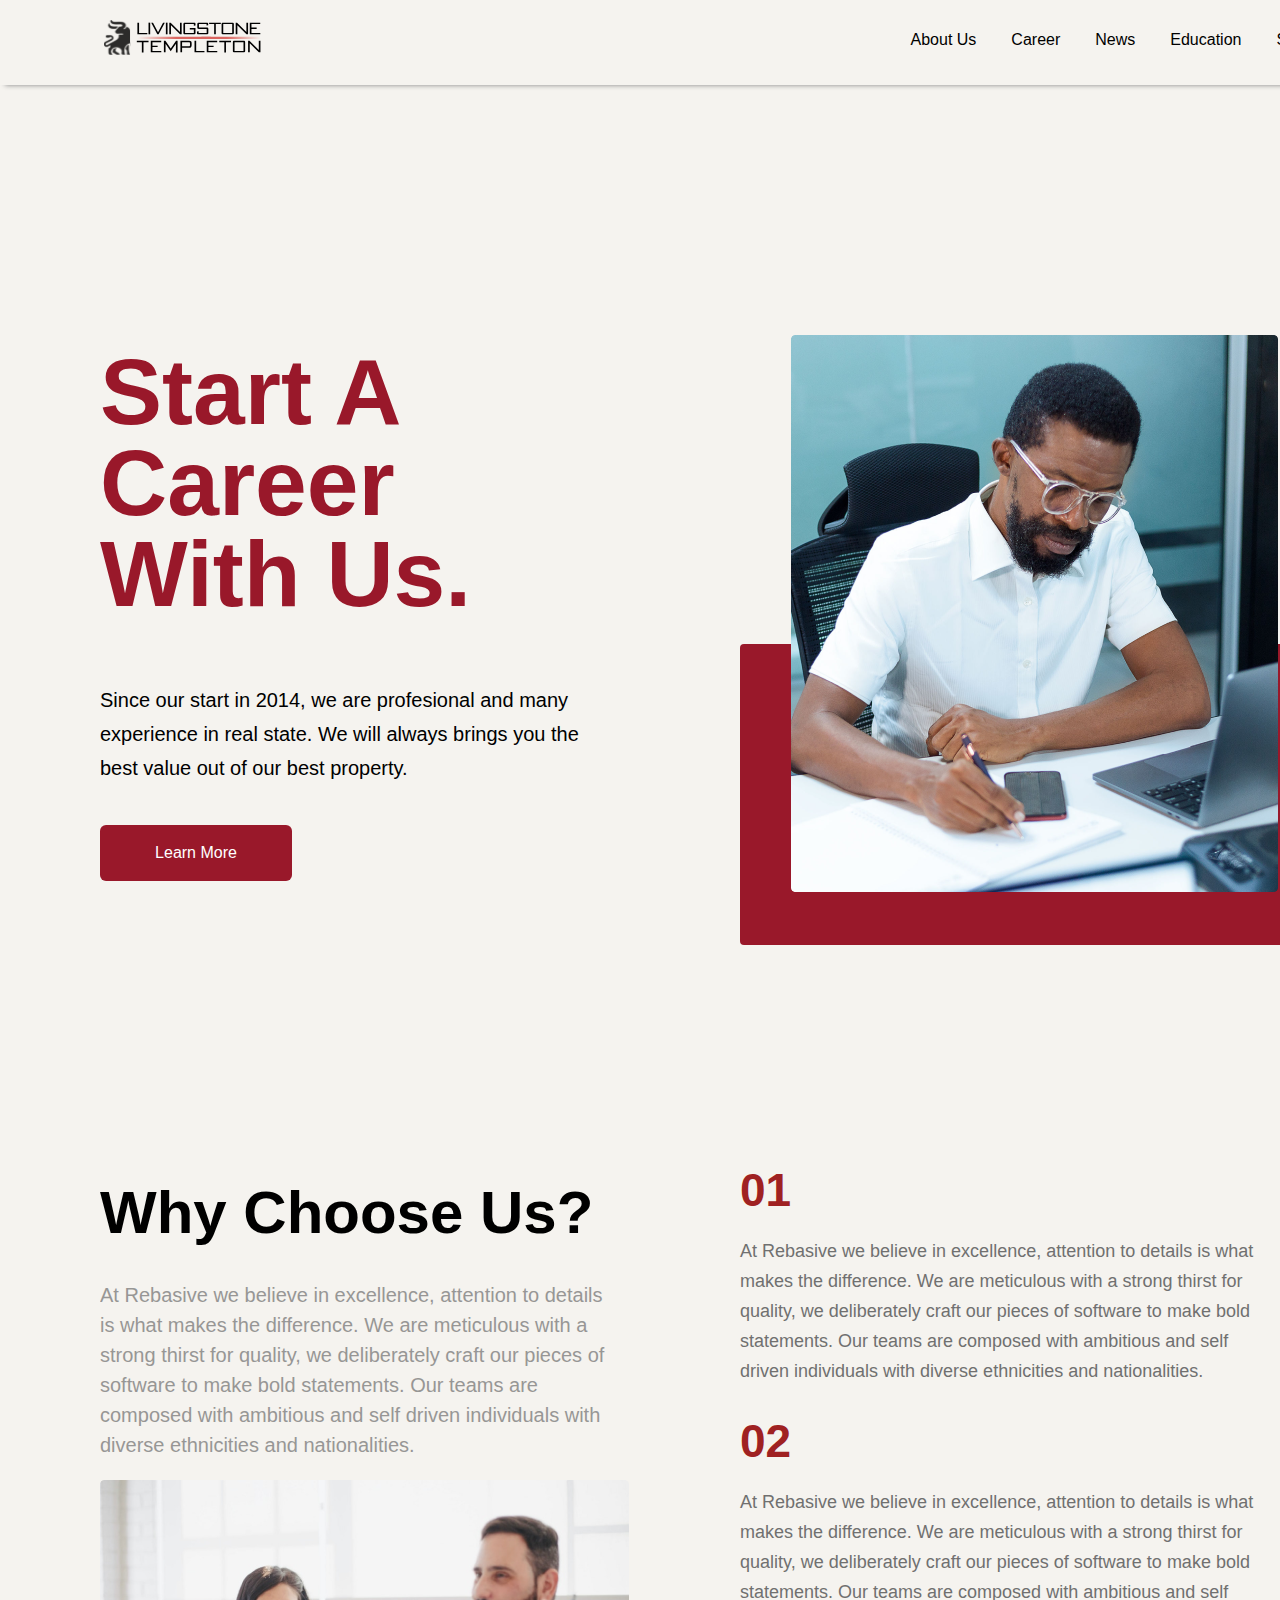
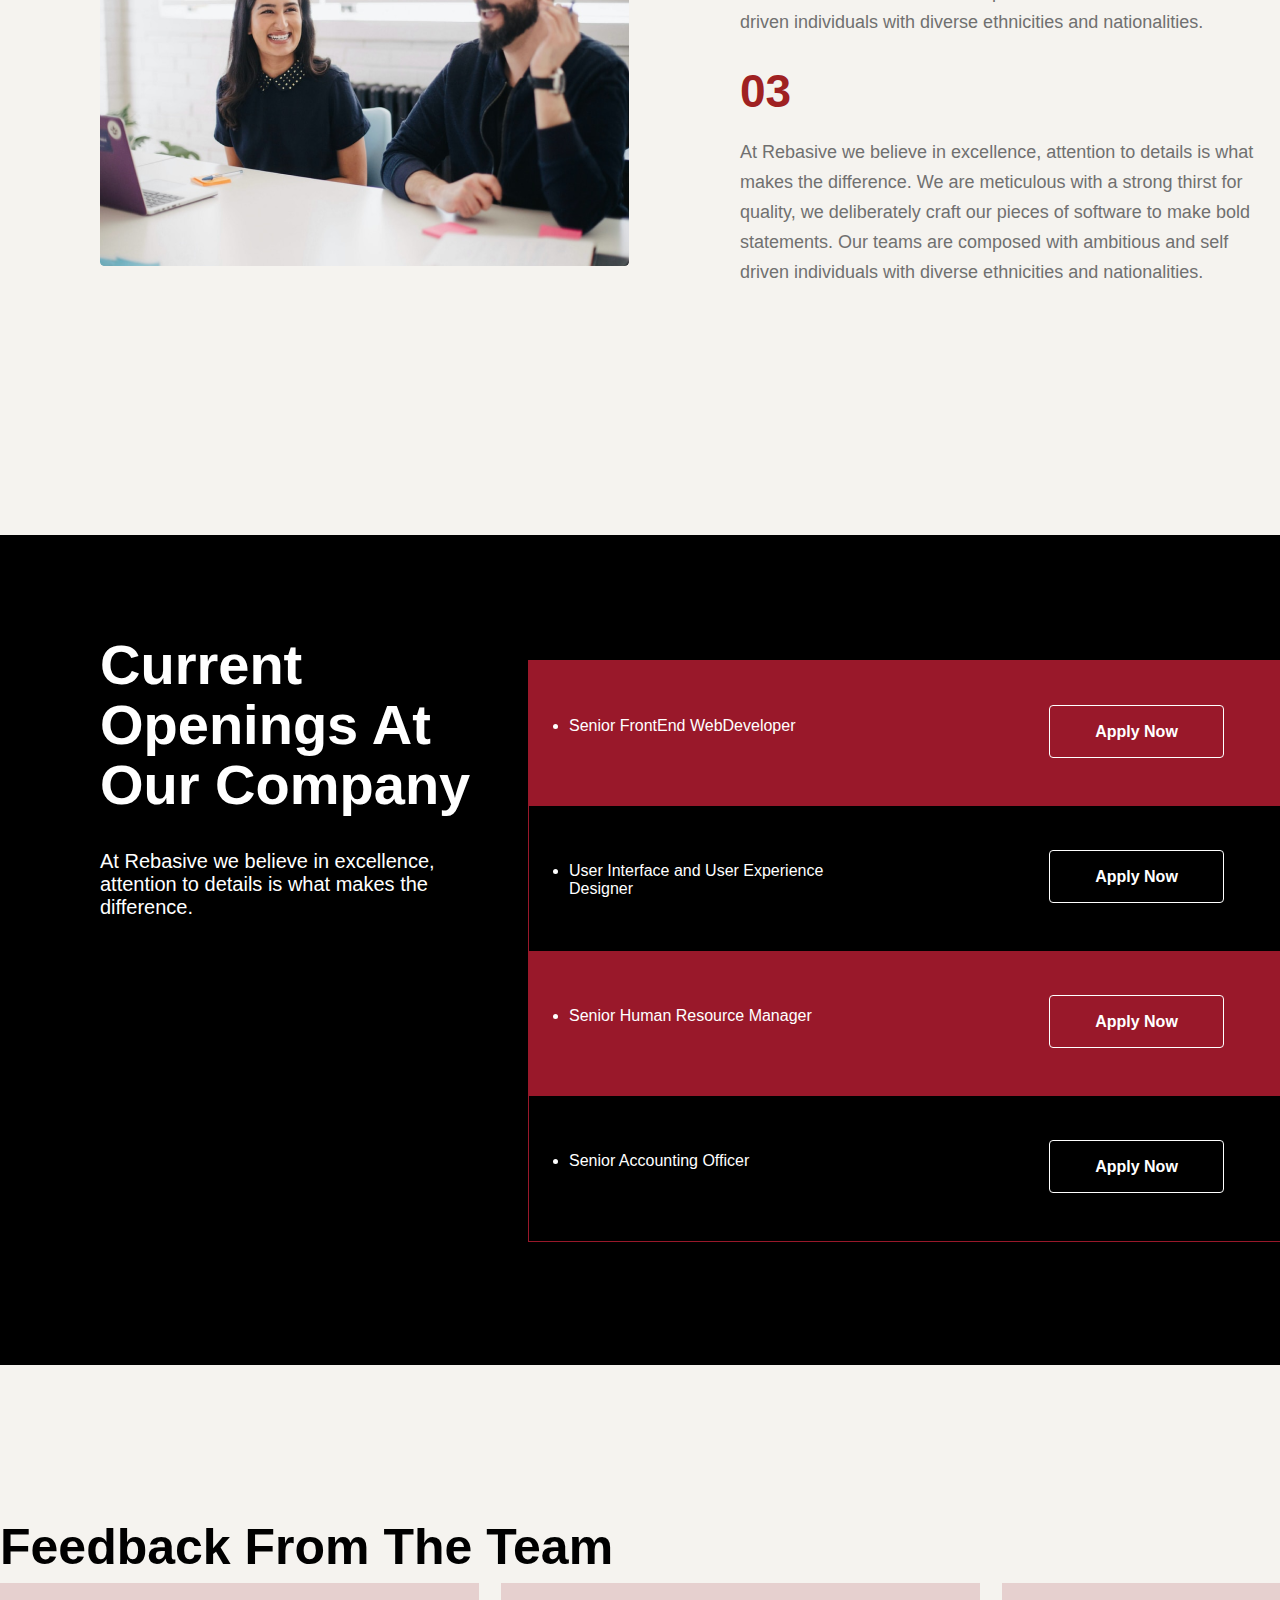
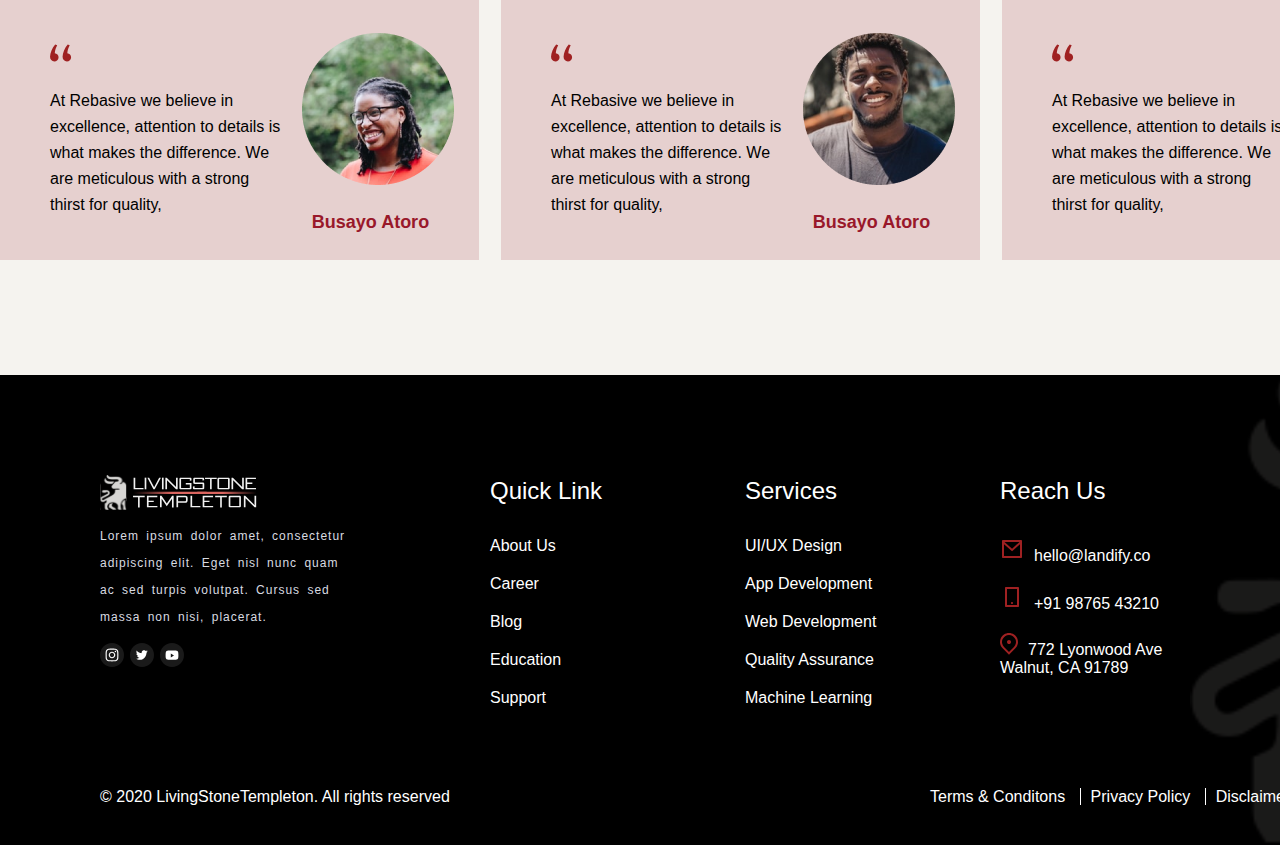
==== career.html @ 6c7a18a8 "Add files via upload" ====
<!DOCTYPE html>
<html lang="en">
    <link rel="stylesheet" href="career.css"/>
<head>
    <meta charset="UTF-8">
    <meta http-equiv="X-UA-Compatible" content="IE=edge">
    <meta name="viewport" content="width=device-width, initial-scale=1.0">
    <title>CAREER</title>
</head>
<body>
<header class="header">
    <nav class="nav">
     <a href="livingstione.html">
        <img class="logo" src="livinglogo.svg"/>
    </a>
        <ul class="navlist">
            <li><a>About Us</a></li>
            <li><a>Career</a></li>
            <li><a>News</a></li>
            <li><a>Education</a></li>
            <li><a>Support</a></li>
        </ul>
    </nav>
</header>
<main>
    <section class="section1">
        <div class="mission">
            <div class="ourmission">
                <h1>Start A Career With Us.</h1>
                <p>Since our start in 2014, we are profesional and many experience in real state. We will always brings you the best value out of our best property.</p>
                <button class="learnmore">Learn More</button>
            </div>
            <div class="missionpic">
                <div class="picback">
                    <img src="oga.png" alt="">
                </div>
            </div>
        </div>
        <div class="why">
            <div class="whychoose">
                <h1 class="whyhead">Why Choose Us?</h1>
                <p class="whybody">At Rebasive we believe in excellence, attention to details is what makes the difference. We are meticulous with a strong thirst for quality, we deliberately craft our pieces of software to make bold statements. Our teams are composed with ambitious and self driven individuals with diverse ethnicities and nationalities.</p>
                <img src="meeting.png" alt="">
            </div>
            <div class="whytext">
                <h1 class="num">01</h1>
                <p class="numtext">At Rebasive we believe in excellence, attention to details is what makes the difference. We are meticulous with a strong thirst for quality, we deliberately craft our pieces of software to make bold statements. Our teams are composed with ambitious and self driven individuals with diverse ethnicities and nationalities.</p>
                <h1 class="num">02</h1>
                <p class="numtext">At Rebasive we believe in excellence, attention to details is what makes the difference. We are meticulous with a strong thirst for quality, we deliberately craft our pieces of software to make bold statements. Our teams are composed with ambitious and self driven individuals with diverse ethnicities and nationalities.</p>
                <h1 class="num">03</h1>
                <p class="numtext">At Rebasive we believe in excellence, attention to details is what makes the difference. We are meticulous with a strong thirst for quality, we deliberately craft our pieces of software to make bold statements. Our teams are composed with ambitious and self driven individuals with diverse ethnicities and nationalities.</p>
            </div>
        </div>
    </section>
    <section class="section2">
        <div class="company">
            <div class="current">
                <h1 class="opening">Current Openings At Our Company</h1>
                <p class="opentext">At Rebasive we believe in excellence, attention to details is what makes the difference.</p>
            </div>
            <div class="position">
                <div class="postr">
                    <ul><li>Senior FrontEnd WebDeveloper</li></ul>
                    <button class="apply">Apply Now</button>
                </div>
                <div class="postb">
                    <ul><li>User Interface and User Experience Designer</li></ul>
                    <button class="apply">Apply Now</button>
                </div>
                <div class="postr">
                    <ul><li>Senior Human Resource Manager</li></ul>
                    <button class="apply">Apply Now</button>
                </div>
                <div class="postb">
                    <ul><li>Senior Accounting Officer</li></ul>
                    <button class="apply">Apply Now</button>
                </div>
            </div>
        </div>

    </section>
    <section class="section3">
        <div class="feedback">
            <h1 class="fromteam">Feedback From The Team</h1>
           <div class="teamgrid">
            <div class="teambox">
                <div class="teamtext">
                    <img src="ex.svg" alt="">
                    <h1 class="h1">At Rebasive we believe in excellence, attention to details is what makes the difference. We are meticulous with a strong thirst for quality, </h1>
                </div>
                <div class="teampic">
                    <img src="glassgirl.png" alt="">
                    <h3>Busayo Atoro</h3>
 
                </div>
             </div>
             <div class="teambox">
                 <div class="teamtext">
                     <img src="ex.svg" alt="">
                     <h1 class="h1">At Rebasive we believe in excellence, attention to details is what makes the difference. We are meticulous with a strong thirst for quality, </h1>
                 </div>
                 <div class="teampic">
                     <img src="blackguy.png" alt="">
                     <h3>Busayo Atoro</h3>
  
                 </div>
              </div>
              <div class="teambox">
                 <div class="teamtext">
                     <img src="ex.svg" alt="">
                     <h1 class="h1">At Rebasive we believe in excellence, attention to details is what makes the difference. We are meticulous with a strong thirst for quality, </h1>
                 </div>
                 <div class="teampic">
                     <img src="coat.png" alt="">
                     <h3>Busayo Atoro</h3>
  
                 </div>
              </div>
           </div>
        </div>

    </section>



</main>
<footer>
    <div class="footer">
    <div class="footericon"></div>
    <div class="footercontent">
        <div class="footerbox1">
            <img src="livinglogowhite.svg" alt="">
            <div class="footerbox1content">
              <p class="footerbox1text">Lorem ipsum dolor amet, consectetur adipiscing elit. Eget nisl nunc quam ac sed turpis volutpat. Cursus sed massa non nisi, placerat.</p>
                  <div class="footersocial">
                      <div class="ig">
                          <img src="Instagram.svg" alt="">
                      </div>
                      <div class="ig">
                          <img src="tweet.svg" alt="">
                      </div>
                      <div class="ig">
                          <img src="Youtube.svg" alt="">
                      </div>
                  </div>
            </div>
        </div>
        <div class="footerbox2">
            <h4 class="box2head" >Quick Link</h4>
            <ul>
                <li><a href="#">About Us</a></li>
                <li><a href="#">Career</a></li>
                <li><a href="#">Blog</a></li>
                <li><a href="#">Education</a></li>
                <li><a href="#">Support</a></li>
            </ul>

        </div>
        <div class="footerbox2">
          <h4 class="box2head" >Services</h4>
          <ul>
              <li><a href="#">UI/UX Design</a></li>
              <li><a href="#">App Development</a></li>
              <li><a href="#">Web Development</a></li>
              <li><a href="#">Quality Assurance</a></li>
              <li><a href="#">Machine Learning </a></li>
          </ul>
      </div>
      <div class="footerbox2">
          <h4 class="box2head" >Reach Us</h4>
          <ul>
              <li><a href="#"><img src="email-icon.svg" alt="">hello@landify.co</a></li>
              <li><a href="#"><img src="phone-icon.svg" alt="">+91 98765 43210</a></li>
              <li><a href="#"><img src="location.svg" alt="">772 Lyonwood Ave <br/>Walnut, CA 91789</a></li>
          </ul>
      </div>
      <div class="down">
          <p class="allright"><span>&copy;</span> 2020 LivingStoneTempleton. All rights reserved</p>
          <p class="terms">Terms & Conditons <span class="vertical"></span>Privacy Policy <span class="vertical"></span>Disclaimer</p>   
      </div>
  </div>



    </div>
    </footer>
---- career.css ----
html,
body{
    max-width: 1400px;
    min-width: 1400px;
    margin: auto;
    background-color: #f5f3ef;
    font-family:'Segoe UI', Tahoma, Geneva, Verdana, sans-serif;
}
a{
    cursor: pointer;
}

.logo{
    margin: 20px 104px;
    float: left;
}
.navlist{
    float: right;
    list-style: none;
    margin: 0;
    padding: 0;
    padding-right: 50px;
}
.navlist li{
    float: left;
    position: relative;
    margin: 31px 17.5px 45px 17.5px;

}


.navlist li:hover{
    color: white;
    background-color: black;
}
.nav{
    height: 85px;
    width: 100%;
    box-shadow: 0px 5px 5px -5px grey;
}
.mission{
    width: 100%;
    height: 900px;
    padding-top: 150px;
}
.ourmission{
    float: left;
    width: 40%;
    height: 700px;
    margin-left: 100px;
    margin-top: 50px;
}
.ourmission h1{
    color: #99182a;
    font-size: 93px;
    line-height: 90.68px;
    width: 416px;
    height: 273px;
    font-weight: 700;
}
.ourmission p{
    width: 487px;
    height: 102px;
    font-size: 20px;
    line-height: 34px;
    font-weight: 400px;
}
.learnmore{
    width: 192px;
    height: 56px;
    background-color: #99182a;
    color: white;
    margin-top: 20px;
    cursor: pointer;
    font-size: 16px;
    font-weight: 100;
    border-radius: 6px;
    border: none;
}
.missionpic{
    float: right;
    width: 40%;
    margin-right: 100px;
    height: 700px;
}
.picback{
background-color: #99182a;
height: 301px;
width: 590px;
border-radius: 4px;
position: relative;
top: 409px;
}
.picback img{
    width: 487px;
    height: 557px;
    border-radius: 4px;
    margin-left: 51px;
    position: relative;
    top: -309px;
}
.why{
    width: 100%;
    height: 1000px;
}
.whychoose{
    width: 40%;
    height: 800px;
    margin-left: 100px;
    float: left;
}
.whyhead{
    width: 500px;
    height: 65px;
    font-size: 60px;
    line-height: 76px;
    color: black;
}
.whybody{
    width: 505px;
    height: 180px;
    opacity: 0.7;
    color: #707070;
    font-size: 20px;
    line-height: 30px;
    font-weight: 400;
}
.whychoose img{
    width: 529px;
    height: 386px;
    border-radius: 4px;
}
.whytext{
    float: right;
    width: 40%;
    height: 850px;
    margin-right: 100px;
}
.num{
    width: 70px;
    height: 52px;
    font-size: 46px;
    line-height: 48px;
    font-weight: 700;
    color: #9f2122;
    margin-bottom: 0px;
}
.numtext{
    width: 514px;
    height: 150px;
    font-size: 18px;
    line-height: 30px;
    font-weight: 400;
    color: #707070;
}
.company{
    width: 1005;
    height: 830px;
    background-color: black;
    color: white;
}
.current{
    float: left;
    margin-left: 100px;
    width: 30%;
    height: 800px;
}
.opening{
    width: 374px;
    height: 177px;
    font-size: 56px;
    line-height: 60px;
    font-weight: 700;
    margin-top: 100px;
}
.opentext{
    width: 336px;
    height: 90px;
    font-size: 20px;
    font-weight: 400;
}
.position{
    width: 55%;
    height: 580px;
    float: right;
    margin-right: 100px;
    border: 1px solid #99182a;
    margin-top: 125px;
}
.postr{
    width: 100%;
    height: 145px;
    background-color: #99182a;
    margin: 0px;
    padding: 0px;
    display: grid;
    grid-template-columns: 520px 300px;
}
.postr ul{
    margin: 0px;
    padding-top: 56px;
    width: 310px;
}
.apply{
    width: 175px;
    height: 53px;
    border-radius: 4px;
    border: 1px solid white;
    background-color: transparent;
    color: white;
    font-size: 16px;
    font-weight: 700;
    margin-top: 44px;
}
.postb{
    width: 100%;
    height: 145px;
    background-color: black;
    margin: 0px;
    padding: 0px;
    display: grid;
    grid-template-columns: 520px 300px;
}
.postb ul{
    margin: 0px;
    padding-top: 56px;
    width: 310px;
}
.feedback{
    width: 100%;
    height: 610px;
    overflow-x: scroll;
}
.teamgrid{
    width: 100%;
    height: 277px;
    display: grid;
    grid-template-columns: 481px 481px 481px;
    grid-gap: 20px
}
.fromteam{
    padding-top: 150px;
    font-size: 50px;
    width: 829px;
    height: 68px;
    font-weight: 700;
    line-height: 64px;
    margin: 0px;
}
.teambox{
    width: 479px;
    height: 277px;
    border: none;
    background-color: rgba(153, 24, 42, 0.16);
}
.teamtext{
    float: left;
    width: 45%;
    margin-left: 50px;
    margin-top: 50px;
}
.teambox img{
    width: 22px;
    height: 40px;
}
.h1{
    width: 232px;
    height: 145px;
    font-size: 16px;
    line-height: 26px;
    font-weight: 400;
}
.teampic{
    float: right;
    width: 37%;
    margin-top: 50px;
}
.teampic img{
    width: 152px;
    height: 152px;
}
.teampic h3{
    width: 127px;
    height: 30px;
    font-size: 18px;
    font-weight: 700;
    line-height: 30px;
    color: #99182a;
    margin-left: 10px;
}
::-webkit-scrollbar{
    width: 5px;
    height: 20px;
}
::-webkit-scrollbar-track{
    background-color: #f1f1f1;
}
::-webkit-scrollbar-thumb{
    background-color: #888;
    border-radius: 10px;
}
::-webkit-scrollbar-thumb:hover{
    background-color: #555;
}
.footer{
    width: 100%;
    height: 470px;
    background-color: black;
}
.footericon{
    background-image: url(footericon.svg);
    height: 100%;
    width: 15%;
    float: right;
    background-size: cover;
    background-repeat: no-repeat;
}
.footercontent{
    width: 85%;
    height: 100%;
    margin: auto;
    display: grid;
    grid-template-columns: 490px 255px 255px 255px;
    color: white;
}
.footerbox1{
    display: grid;
    width: 20%;
    margin-left: 100px;
    margin-top: 100px;

}
.footerbox1 img{
    width: 167px;
    height: 34.86px;

}
.footerbox1content{
    width: 255px;
    height: 144px;

}
.footerbox1content{
    width: 255px;
    height: 260px;
    font-size: 12px;
    line-height: 27px;
    color: #d9dbe1;
    letter-spacing: 1px;
    word-spacing: 3px;
    font-weight: lighter;
}
.footersocial{
    display: grid;
    width: 104px;
    height: 24px;
    grid-template-columns: 30px 30px 30px;
}
.ig img{
    height: 24px;
    width: 24px;
}
.footerbox2{
    width: 255px;
    height: 100%;
    margin-top: 70px;
}
.footerbox2 ul{
    padding-left: 0px;
}
.footerbox2 ul li{
    list-style: none;
    margin: 20px auto;
}
.footerbox2 ul li  a{
    text-decoration: none;
    color: white;
    
}
.footerbox2 ul li  a img{
    margin-right: 10px;
}
.box2head{
    font-weight: normal;
    font-size: x-large;

}
.down{
    display: grid;
    grid-template-columns: 830px 470px;
    font-weight: 100;
    height: 70px;
    width: 100%;
    margin: 0px auto 0 100px;
}
 .allright{
 
}
 .down{

}
 .vertical{
     border: 0;
     margin: 0 10px 0 10px;
     border-left: 1px solid white;
     height: 20px;
     width: 1px;
}
button{
    cursor: pointer;
}
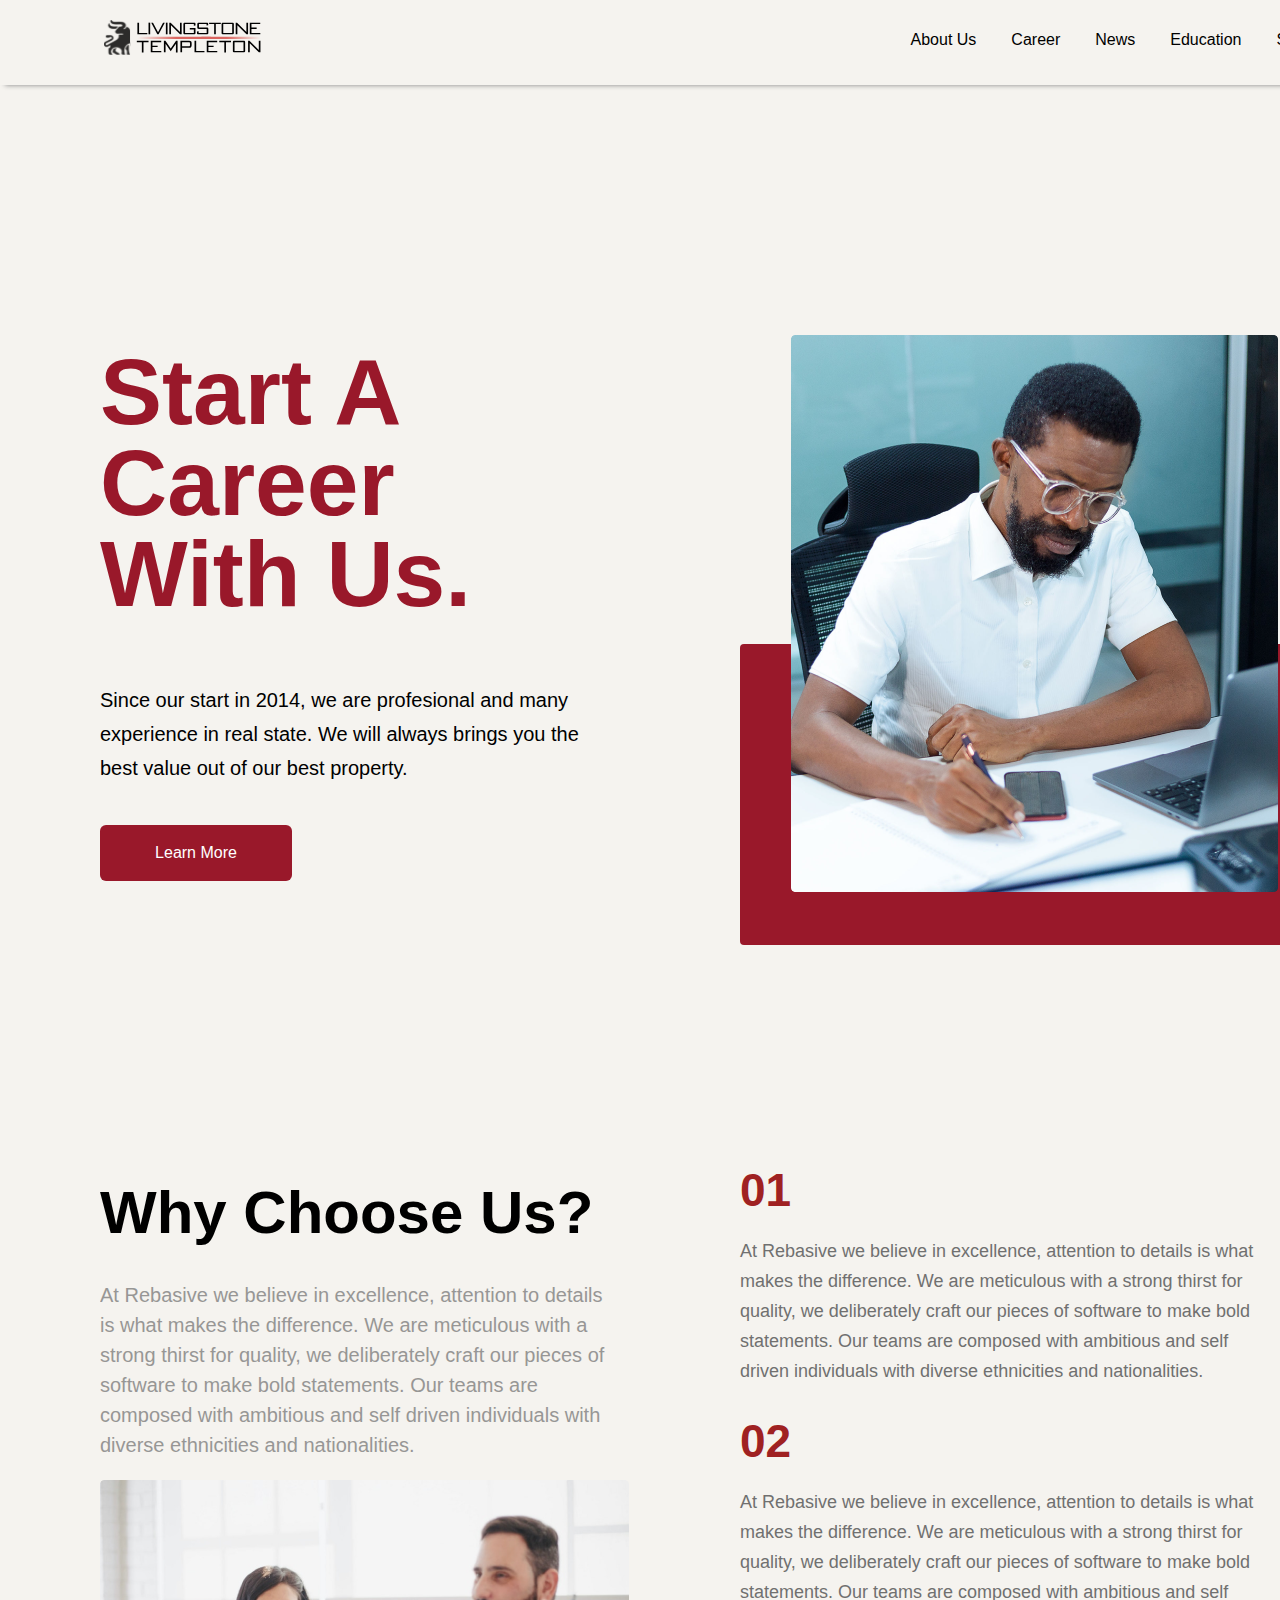
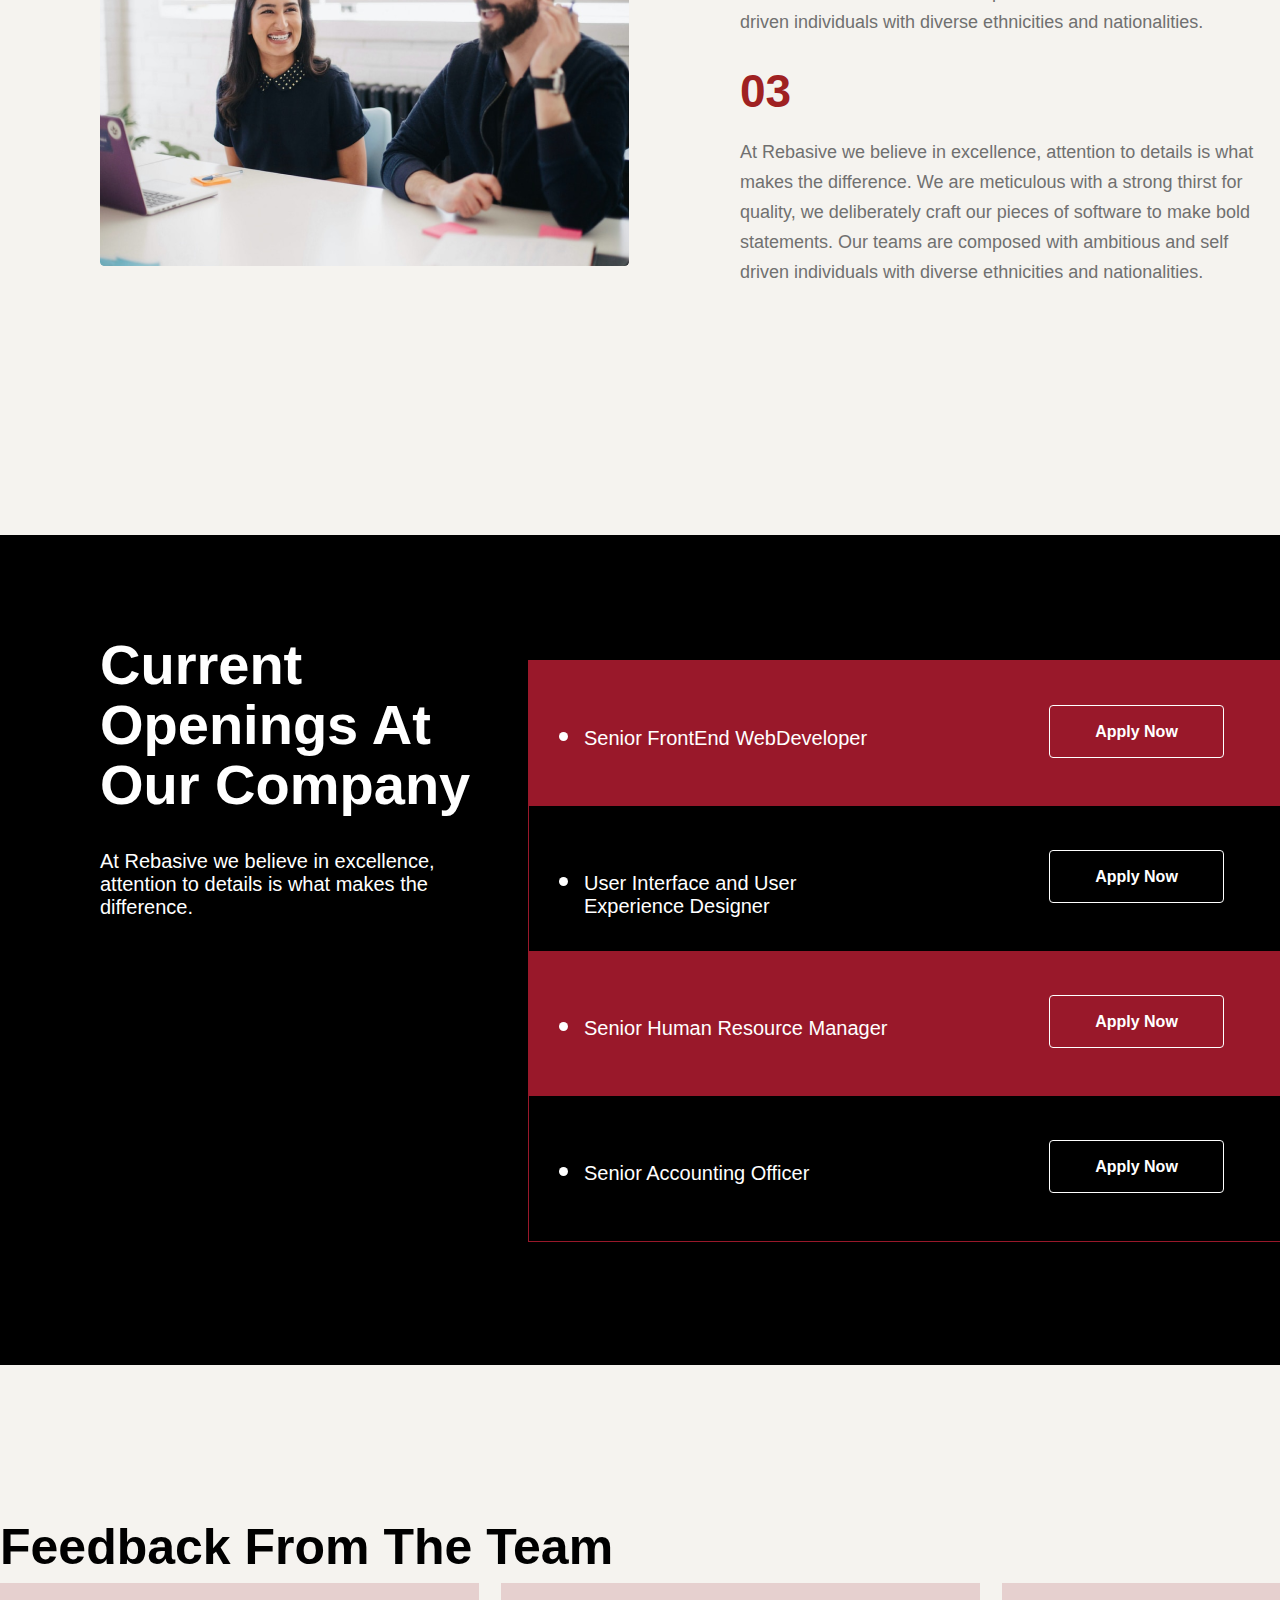
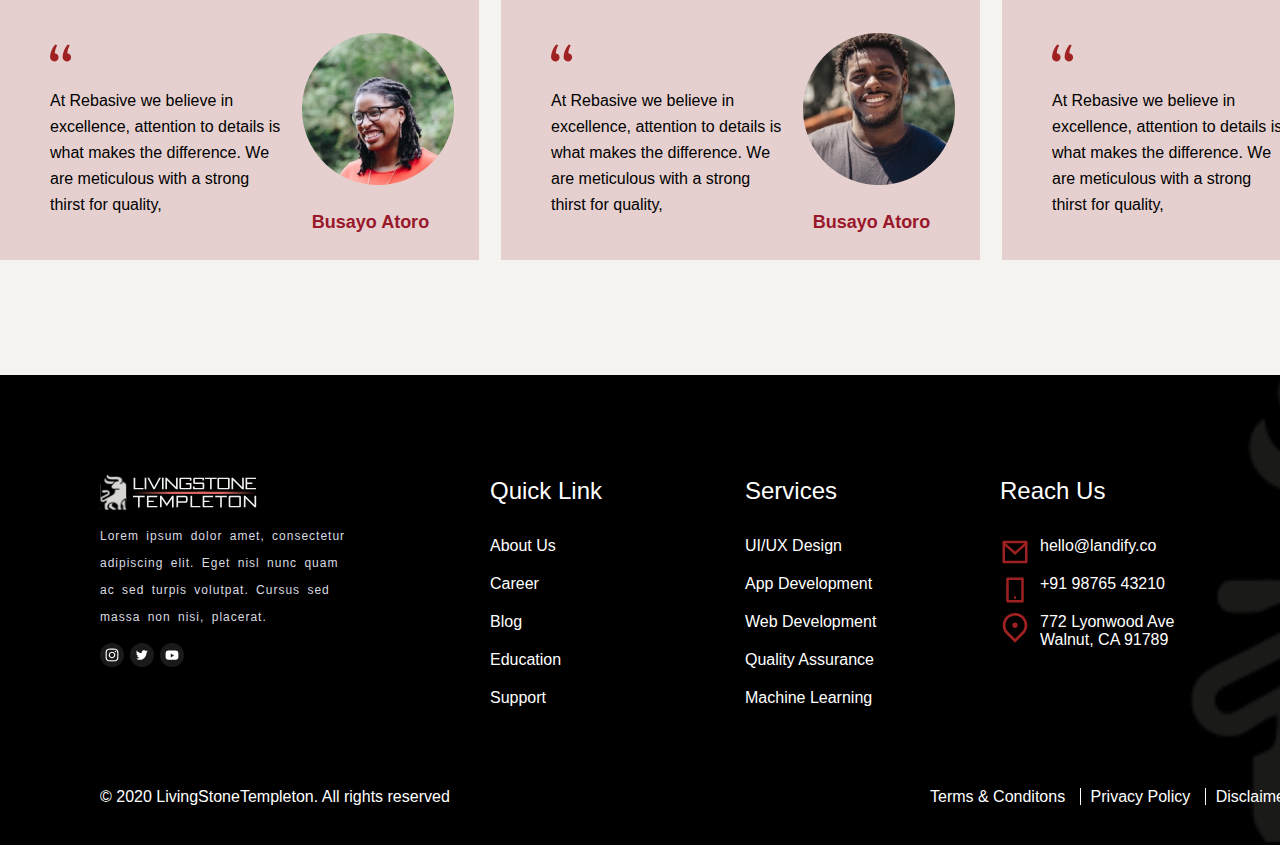
==== commit e2a66d74: "Add files via upload" ====
--- a/career.html
+++ b/career.html
@@ -106,6 +106,28 @@
                  </div>
               </div>
               <div class="teambox">
+                <div class="teamtext">
+                    <img src="ex.svg" alt="">
+                    <h1 class="h1">At Rebasive we believe in excellence, attention to details is what makes the difference. We are meticulous with a strong thirst for quality, </h1>
+                </div>
+                <div class="teampic">
+                    <img src="glassgirl.png" alt="">
+                    <h3>Busayo Atoro</h3>
+ 
+                </div>
+             </div>
+             <div class="teambox">
+                 <div class="teamtext">
+                     <img src="ex.svg" alt="">
+                     <h1 class="h1">At Rebasive we believe in excellence, attention to details is what makes the difference. We are meticulous with a strong thirst for quality, </h1>
+                 </div>
+                 <div class="teampic">
+                     <img src="blackguy.png" alt="">
+                     <h3>Busayo Atoro</h3>
+  
+                 </div>
+                 </div>
+              <div class="teambox">
                  <div class="teamtext">
                      <img src="ex.svg" alt="">
                      <h1 class="h1">At Rebasive we believe in excellence, attention to details is what makes the difference. We are meticulous with a strong thirst for quality, </h1>
@@ -169,10 +191,10 @@
       <div class="footerbox2">
           <h4 class="box2head" >Reach Us</h4>
           <ul>
-              <li><a href="#"><img src="email-icon.svg" alt="">hello@landify.co</a></li>
-              <li><a href="#"><img src="phone-icon.svg" alt="">+91 98765 43210</a></li>
-              <li><a href="#"><img src="location.svg" alt="">772 Lyonwood Ave <br/>Walnut, CA 91789</a></li>
-          </ul>
+            <li><a href="#"><img class="fsvg" src="email-icon.svg" alt="">hello@landify.co</a></li>
+            <li><a href="#"><img class="fsvg" src="phone-icon.svg" alt="">+91 98765 43210</a></li>
+            <li><a href="#"><img class="fsvg" src="location.svg" alt="">772 Lyonwood Ave <br/> Walnut, CA 91789</a></li>
+        </ul>
       </div>
       <div class="down">
           <p class="allright"><span>&copy;</span> 2020 LivingStoneTempleton. All rights reserved</p>
@@ -183,4 +205,5 @@
 
 
     </div>
-    </footer>+    </footer>
+</body>--- a/career.css
+++ b/career.css
@@ -197,9 +197,13 @@
     grid-template-columns: 520px 300px;
 }
 .postr ul{
-    margin: 0px;
+    margin: 0px 15px;
     padding-top: 56px;
     width: 310px;
+    font-size: 20px;
+}
+.postr ul li::marker{
+    font-size: 31px;
 }
 .apply{
     width: 175px;
@@ -222,9 +226,13 @@
     grid-template-columns: 520px 300px;
 }
 .postb ul{
-    margin: 0px;
+    margin: 0px 15px;
     padding-top: 56px;
     width: 310px;
+    font-size: 20px;
+}
+.postb ul li::marker{
+    font-size: 31px;
 }
 .feedback{
     width: 100%;
@@ -233,10 +241,11 @@
 }
 .teamgrid{
     width: 100%;
-    height: 277px;
-    display: grid;
-    grid-template-columns: 481px 481px 481px;
-    grid-gap: 20px
+    height: 300px;
+    display: grid;
+    grid-template-columns: 481px 481px 481px 481px 481px;
+    grid-gap: 20px; 
+    overflow-x: scroll;
 }
 .fromteam{
     padding-top: 150px;
@@ -377,7 +386,10 @@
     color: white;
     
 }
-.footerbox2 ul li  a img{
+.fsvg{
+    float: left;
+    height: 30px;
+    width: 30px;
     margin-right: 10px;
 }
 .box2head{
